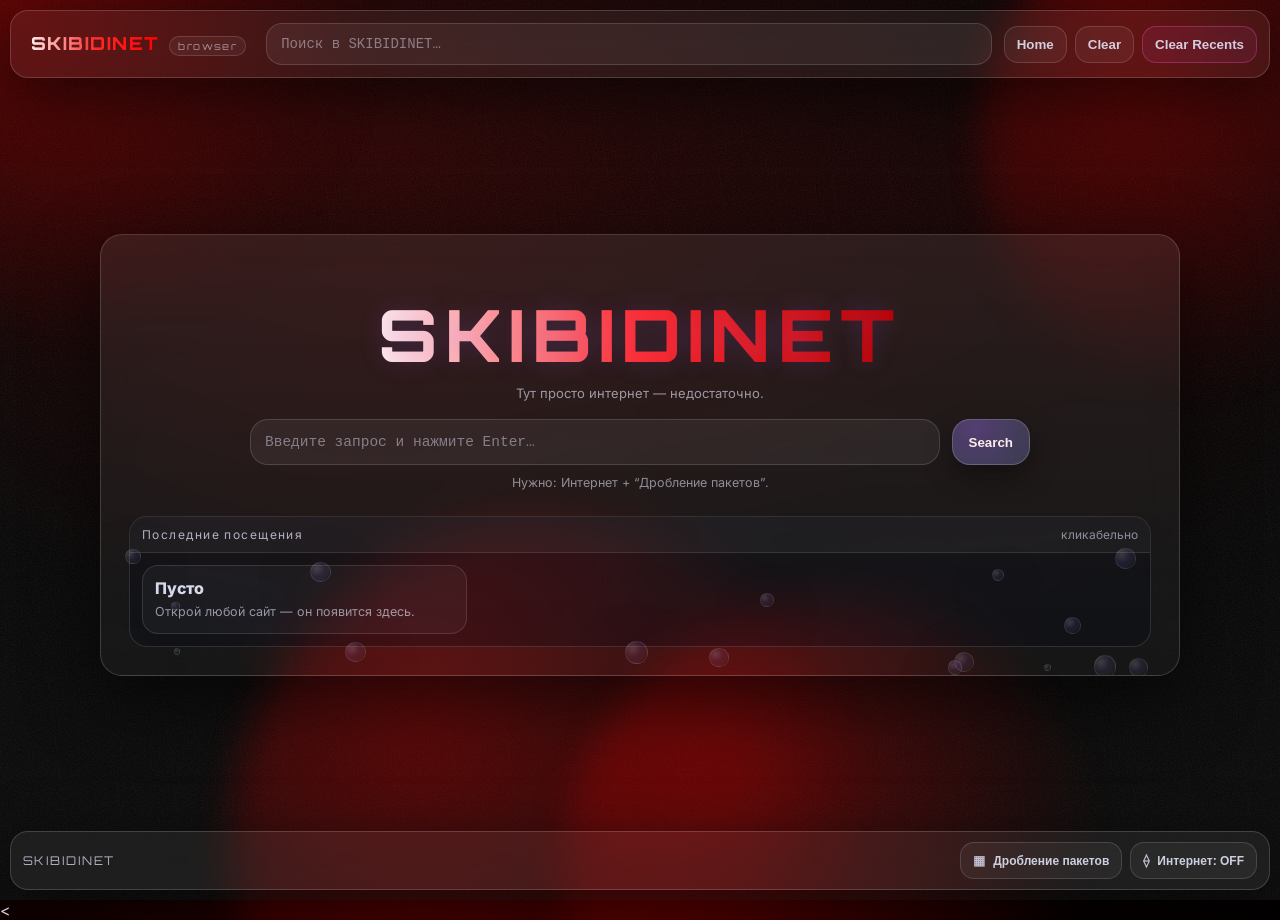
==== skibidinet.html @ ddcca053 "Add files via upload" ====
<!doctype html>
<html lang="ru">
<head>
  <meta charset="utf-8" />
  <meta name="viewport" content="width=device-width, initial-scale=1" />
  <title>SKIBIDINET</title>

  <link rel="preconnect" href="https://fonts.googleapis.com">
  <link rel="preconnect" href="https://fonts.gstatic.com" crossorigin>
  <link href="https://fonts.googleapis.com/css2?family=Orbitron:wght@600;700;800&family=Inter:wght@400;600;700&display=swap" rel="stylesheet">

  <link rel="stylesheet" href="styles.css">
</head>
<body class="theme-skib" data-app="skibidinet">
  <div class="bg" aria-hidden="true">
    <div class="noise"></div>
    <div class="grid"></div>
    <div class="blobs">
      <span class="blob b1"></span>
      <span class="blob b2"></span>
      <span class="blob b3"></span>
      <span class="blob b4"></span>
    </div>
  </div>

  <header class="topbarFixed" id="topbar">
    <button class="brand" id="brand" type="button" title="На главную">
      <span class="brandName">SKIBIDINET</span>
      <span class="brandSig">browser</span>
    </button>

    <form class="searchbar" id="searchForm" autocomplete="off">
      <input id="q" spellcheck="false" placeholder="Поиск в SKIBIDINET…" />
    </form>

    <div class="topActions">
      <button class="ghost" id="btnHome" type="button">Home</button>
      <button class="ghost" id="btnClear" type="button">Clear</button>
      <button class="ghost danger" id="btnClearRecents" type="button">Clear Recents</button>
    </div>
  </header>

  <main class="desktop">
    <section class="stage" id="tilt">
      <div class="card" id="app">
        <section class="home" id="home">
          <div class="homeHero">
            <div class="homeLogo">
              <div class="homeTitle">SKIBIDINET</div>
              <div class="homeSub">Тут просто интернет — недостаточно.</div>
            </div>

            <form class="homeSearch" id="homeSearchForm" autocomplete="off">
              <input id="qHome" spellcheck="false" placeholder="Введите запрос и нажмите Enter…" />
              <button class="btn" type="submit">Search</button>
            </form>

            <div class="homeMeta">
              Нужно: Интернет + “Дробление пакетов”.
            </div>
          </div>

          <div class="dock">
            <div class="dockHead">
              <div class="dockTitle">Последние посещения</div>
              <div class="dockHint">кликабельно</div>
            </div>
            <div class="dockGrid" id="recentGrid"></div>
          </div>
        </section>

        <section class="results" id="results" hidden>
          <div class="resultsHead">
            <div class="resultsTitle" id="resultsTitle">Результаты</div>
            <div class="resultsMeta" id="resultsMeta"></div>
          </div>

          <div id="special" class="special" hidden></div>

          <div class="errbox" id="errbox" hidden>
            <div class="errTitle">Ничего не найдено</div>
            <div class="errText" id="errtext"></div>
          </div>

          <div class="list" id="list"></div>
        </section>

        <div class="bubbles" id="bubbles" aria-hidden="true"></div>
      </div>
    </section>
  </main>

  <footer class="taskbar" id="taskbar">
    <div class="tbLeft">
      <div class="tbApp">SKIBIDINET</div>
    </div>

    <div class="tbRight">
      <button class="tbIcon" id="tbPackets" type="button" title="Дробление пакетов">
        <span class="tbGlyph">▦</span>
        <span class="tbText">Дробление пакетов</span>
      </button>

      <button class="tbIcon" id="tbNet" type="button" title="Интернет">
        <span class="tbGlyph">⟠</span>
        <span class="tbText" id="netStatusText">Интернет: OFF</span>
      </button>
    </div>
  </footer>

  <!-- INTERNET PANEL -->
  <section class="panel" id="netPanel" hidden>
    <div class="panelCard">
      <div class="panelHead">
        <div class="panelTitle">Интернет</div>
        <button class="xbtn" id="netClose" type="button">×</button>
      </div>

      <div class="panelBlock">
        <div class="label">Ручной ввод:</div>
        <div class="row">
          <input id="netManual" spellcheck="false" placeholder="Ввести код…" />
          <button class="mini" id="netManualBtn" type="button">Ввести</button>
        </div>
        <div class="tiny" id="netManualHint">SKIBIDINET любит “коды”, но пароль нужен в другом месте.</div>
      </div>

      <div class="panelBlock">
        <div class="label">Найденные сети</div>
        <button class="network" id="wifiNet" type="button">
          <div class="netName">WIFI-Pi33EMANIA</div>
          <div class="netMeta">защищено</div>
        </button>
      </div>

      <div class="panelBlock">
        <button class="mini danger" id="netDisconnect" type="button">Отключиться</button>
      </div>
    </div>
  </section>

  <!-- WIFI PASSWORD MODAL -->
  <<section class="flyout" id="wifiModal" hidden>
  <div class="flyCard">
    <div class="flyHead">
      <div class="flyTitle">WIFI-Pi33EMANIA</div>
      <button class="xbtn" id="wifiClose" type="button">×</button>
    </div>

    <div class="flyBody">
      <div class="label">Пароль:</div>
      <input id="wifiPass" type="password" placeholder="Введите пароль…" />

      <div class="row">
        <button class="btn" id="wifiConnect" type="button">Подключиться</button>
        <button class="ghost" id="wifiCancel" type="button">Отмена</button>
      </div>

      <div class="tiny" id="wifiMsg"></div>
    </div>
  </div>
</section>

  <!-- PACKETS MODAL -->
  <section class="flyout" id="pktModal" hidden>
  <div class="flyCard">
    <div class="flyHead">
      <div class="flyTitle">Дробление пакетов</div>
      <button class="xbtn" id="pktClose" type="button">×</button>
    </div>

    <div class="flyBody">
      <div class="label">Ключ доступа:</div>
      <input id="pktPass" type="password" placeholder="Введите пароль…" />

      <div class="row">
        <button class="btn" id="pktEnable" type="button">Включить</button>
        <button class="ghost" id="pktCancel" type="button">Отмена</button>
      </div>

      <div class="tiny" id="pktMsg"></div>
    </div>
  </div>
</section>

  <script src="skibidinet.js"></script>
  <script src="app.js" defer></script>
</body>
</html>
---- styles.css ----
:root{
  --bg0:#050614;
  --bg1:#070a1f;
  --ink:#e9ecff;
  --muted: rgba(233,236,255,.70);

  --violet:#9b6bff;
  --indigo:#5561ff;
  --cyan:#4fd7ff;
  --pink:#ff5fd6;

  --glass: rgba(255,255,255,.07);
  --stroke: rgba(255,255,255,.16);
  --shadow: rgba(0,0,0,.55);

  --blur: 18px;
  --radius: 22px;

  --mono: ui-monospace, SFMono-Regular, Menlo, Monaco, Consolas, "Liberation Mono", "Courier New", monospace;
  --ui: "Inter", system-ui, -apple-system, Segoe UI, Roboto, Arial, sans-serif;
  --brand: "Orbitron", var(--ui);
}

*{ box-sizing:border-box; }
html,body{ height:100%; }
body{
  margin:0;
  font-family:var(--ui);
  color:var(--ink);
  background: radial-gradient(1200px 900px at 30% 15%, #10124a 0%, transparent 55%),
              radial-gradient(900px 700px at 75% 25%, #2a0f3e 0%, transparent 55%),
              linear-gradient(180deg, var(--bg0), var(--bg1));
  overflow-x:hidden;
}

.bg{ position:fixed; inset:0; pointer-events:none; }
.noise{
  position:absolute; inset:0;
  background-image: url("data:image/svg+xml,%3Csvg xmlns='http://www.w3.org/2000/svg' width='240' height='240'%3E%3Cfilter id='n'%3E%3CfeTurbulence type='fractalNoise' baseFrequency='.8' numOctaves='3' stitchTiles='stitch'/%3E%3C/filter%3E%3Crect width='240' height='240' filter='url(%23n)' opacity='.28'/%3E%3C/svg%3E");
  mix-blend-mode: overlay;
  opacity:.35;
}
.grid{
  position:absolute; inset:-20%;
  background:
    linear-gradient(to right, rgba(255,255,255,.06) 1px, transparent 1px) 0 0/56px 56px,
    linear-gradient(to bottom, rgba(255,255,255,.05) 1px, transparent 1px) 0 0/56px 56px;
  transform: rotate(-7deg);
  opacity:.25;
}
.blobs .blob{
  position:absolute;
  width: 520px; height: 520px;
  filter: blur(18px);
  opacity:.42;
  border-radius: 999px;
  background: radial-gradient(circle at 30% 30%, rgba(79,215,255,.85), rgba(155,107,255,.18) 55%, transparent 72%);
}
.blobs .b1{ left:-140px; top:-170px; }
.blobs .b2{ right:-220px; top:-120px; background: radial-gradient(circle at 30% 30%, rgba(255,95,214,.75), rgba(85,97,255,.15) 55%, transparent 72%); }
.blobs .b3{ left: 18%; bottom:-260px; width:640px; height:640px; background: radial-gradient(circle at 30% 30%, rgba(155,107,255,.7), rgba(79,215,255,.12) 55%, transparent 72%); }
.blobs .b4{ right: 14%; bottom:-240px; width:540px; height:540px; background: radial-gradient(circle at 30% 30%, rgba(85,97,255,.7), rgba(255,95,214,.10) 55%, transparent 72%); }

.wrap{
  min-height:100%;
  display:grid;
  place-items:center;
  padding: 28px 16px 48px;
}

.stage{
  width:min(1080px, 96vw);
  transform-style: preserve-3d;
  will-change: transform;
}

.card{
  position:relative;
  padding: 18px;
  border-radius: var(--radius);
  background: linear-gradient(180deg, rgba(255,255,255,.08), rgba(255,255,255,.04));
  border: 1px solid var(--stroke);
  box-shadow: 0 24px 70px rgba(0,0,0,.55);
  backdrop-filter: blur(var(--blur));
  -webkit-backdrop-filter: blur(var(--blur));
  overflow:hidden;
}

/* TOPBAR */
.topbar{
  display:grid;
  grid-template-columns: auto 1fr auto;
  gap: 12px;
  align-items:center;
  padding: 10px 10px 12px;
  border-bottom: 1px solid rgba(255,255,255,.10);
}
.brand{
  display:flex;
  align-items:baseline;
  gap: 10px;
  background: transparent;
  border: 0;
  color: var(--ink);
  cursor:pointer;
  padding: 6px 8px;
  border-radius: 14px;
}
.brand:hover{ background: rgba(255,255,255,.05); }
.brandName{
  font-family: var(--brand);
  font-weight: 800;
  letter-spacing:.08em;
  font-size: 18px;
  background: linear-gradient(90deg, rgba(233,236,255,1), rgba(155,107,255,1), rgba(79,215,255,1));
  -webkit-background-clip:text;
  background-clip:text;
  color: transparent;
}
.brandSig{
  font-family: var(--brand);
  font-size: 10px;
  letter-spacing:.14em;
  color: rgba(233,236,255,.55);
  border: 1px solid rgba(255,255,255,.14);
  border-radius: 999px;
  padding: 3px 8px;
  background: rgba(255,255,255,.05);
}

.searchbar{
  position:relative;
}
.searchbar input{
  width:100%;
  padding: 12px 14px;
  border-radius: 16px;
  border: 1px solid rgba(255,255,255,.14);
  background: rgba(255,255,255,.06);
  color: var(--ink);
  outline: none;
  font-family: var(--mono);
  font-size: 14px;
}
.searchbar input::placeholder{ color: rgba(233,236,255,.45); }

.topActions{
  display:flex; gap: 8px; align-items:center;
}
.ghost{
  border: 1px solid rgba(255,255,255,.14);
  background: rgba(255,255,255,.05);
  color: rgba(233,236,255,.85);
  border-radius: 14px;
  padding: 10px 12px;
  cursor:pointer;
  font-weight:700;
}
.ghost:hover{ border-color: rgba(255,255,255,.24); }

/* HOME */
.home{ padding: 18px 10px 10px; }
.homeHero{
  padding: 18px 8px 8px;
}
.homeLogo{
  display:flex;
  flex-direction:column;
  gap: 6px;
  align-items:center;
  text-align:center;
}
.homeTitle{
  font-family: var(--brand);
  font-weight: 800;
  letter-spacing:.10em;
  font-size: clamp(44px, 6vw, 72px);
  background: linear-gradient(90deg, rgba(233,236,255,1), rgba(155,107,255,1), rgba(79,215,255,1));
  -webkit-background-clip:text;
  background-clip:text;
  color: transparent;
  text-shadow: 0 0 24px rgba(155,107,255,.18);
}
.homeSub{
  color: rgba(233,236,255,.60);
  font-size: 13px;
}
.homeSearch{
  margin: 18px auto 10px;
  display:flex;
  gap: 12px;
  width: min(780px, 100%);
}
.homeSearch input{
  flex: 1;
  padding: 14px 14px;
  border-radius: 18px;
  border: 1px solid rgba(255,255,255,.14);
  background: rgba(255,255,255,.06);
  color: var(--ink);
  outline: none;
  font-family: var(--mono);
  font-size: 14.5px;
}
.homeSearch input::placeholder{ color: rgba(233,236,255,.45); }

.btn{
  border: 1px solid rgba(255,255,255,.18);
  background: radial-gradient(120% 200% at 30% 20%, rgba(155,107,255,.35), rgba(79,215,255,.12)),
              rgba(255,255,255,.06);
  color: var(--ink);
  border-radius: 18px;
  padding: 14px 16px;
  font-weight: 800;
  cursor:pointer;
  transition: transform .12s ease, border-color .12s ease;
  box-shadow: 0 12px 28px rgba(0,0,0,.35);
}
.btn:hover{ transform: translateY(-1px); border-color: rgba(255,255,255,.26); }
.btn:active{ transform: translateY(0px) scale(.99); }

.homeMeta{
  margin-top: 10px;
  color: rgba(233,236,255,.55);
  font-size: 12.5px;
  text-align:center;
}
.homeMeta code{
  font-family: var(--mono);
  padding: 2px 6px;
  border-radius: 8px;
  background: rgba(255,255,255,.06);
  border: 1px solid rgba(255,255,255,.12);
}

/* Dock (recent) */
.dock{
  margin-top: 18px;
  border-radius: 18px;
  border: 1px solid rgba(255,255,255,.12);
  background: rgba(10, 11, 28, .28);
  overflow:hidden;
}
.dockHead{
  display:flex;
  justify-content:space-between;
  align-items:center;
  padding: 10px 12px;
  border-bottom: 1px solid rgba(255,255,255,.10);
  background: rgba(255,255,255,.04);
}
.dockTitle{
  font-family: var(--brand);
  letter-spacing:.12em;
  font-size: 12px;
  color: rgba(233,236,255,.72);
}
.dockHint{ color: rgba(233,236,255,.55); font-size: 12px; }
.dockGrid{
  display:grid;
  grid-template-columns: repeat(2, minmax(0, 1fr));
  gap: 10px;
  padding: 12px;
}
@media (min-width: 860px){
  .dockGrid{ grid-template-columns: repeat(3, minmax(0, 1fr)); }
}
.tile{
  display:flex;
  flex-direction:column;
  gap: 6px;
  padding: 12px;
  border-radius: 16px;
  border: 1px solid rgba(255,255,255,.12);
  background: rgba(255,255,255,.04);
  cursor:pointer;
  text-align:left;
}
.tile:hover{ border-color: rgba(255,255,255,.22); background: rgba(255,255,255,.06); }
.tileTitle{ font-weight:800; color: rgba(233,236,255,.92); }
.tileDesc{ font-size: 12.5px; color: rgba(233,236,255,.60); line-height: 1.35; }

/* RESULTS */
.results{
  padding: 14px 10px 12px;
}
.resultsHead{
  display:flex;
  justify-content:space-between;
  gap: 12px;
  align-items:baseline;
  padding: 6px 6px 12px;
}
.resultsTitle{
  font-family: var(--brand);
  letter-spacing:.12em;
  font-size: 12px;
  color: rgba(233,236,255,.70);
}
.resultsMeta{
  font-family: var(--mono);
  font-size: 12px;
  color: rgba(233,236,255,.55);
}

.list{
  display:flex;
  flex-direction:column;
  gap: 10px;
}
.item{
  display:block;
  text-decoration:none;
  padding: 14px 14px;
  border-radius: 18px;
  border: 1px solid rgba(255,255,255,.12);
  background: rgba(255,255,255,.04);
  transition: transform .12s ease, border-color .12s ease, background .12s ease;
}
.item:hover{
  transform: translateY(-1px);
  border-color: rgba(255,255,255,.22);
  background: rgba(255,255,255,.06);
}
.itemTitle{
  font-weight: 900;
  color: rgba(233,236,255,.95);
}
.itemUrl{
  margin-top: 4px;
  font-family: var(--mono);
  font-size: 12px;
  color: rgba(79,215,255,.78);
}
.itemDesc{
  margin-top: 8px;
  color: rgba(233,236,255,.65);
  font-size: 13px;
  line-height: 1.45;
}

.errbox{
  border-radius: 18px;
  border: 1px solid rgba(255,95,214,.22);
  background: rgba(255,95,214,.06);
  padding: 12px 14px;
  margin: 0 6px 12px;
}
.errTitle{ font-weight: 900; color: rgba(255,95,214,.92); }
.errText{ margin-top: 6px; color: rgba(233,236,255,.70); font-family: var(--mono); font-size: 13px; }

/* bubbles */
.bubbles{ position:absolute; inset:0; pointer-events:none; }
.bubble{
  position:absolute;
  border-radius:999px;
  background: radial-gradient(circle at 30% 30%, rgba(233,236,255,.18), rgba(155,107,255,.10) 45%, rgba(79,215,255,.06) 70%, transparent 75%);
  border: 1px solid rgba(255,255,255,.10);
  box-shadow: 0 16px 60px rgba(0,0,0,.35);
  animation: floatUp linear infinite;
}
@keyframes floatUp{
  from{ transform: translateY(0) translateX(0) scale(1); opacity:0; }
  10%{ opacity:.85; }
  to{ transform: translateY(-260px) translateX(20px) scale(1.05); opacity:0; }
}

.ghost.danger{
  border-color: rgba(255,95,214,.28);
  background: rgba(255,95,214,.08);
}
.ghost.danger:hover{
  border-color: rgba(255,95,214,.45);
}
.tile{
  position: relative;
}

.tileRemove{
  position: absolute;
  top: 6px;
  right: 6px;
  width: 22px;
  height: 22px;
  border-radius: 50%;
  border: 1px solid rgba(255,255,255,.18);
  background: rgba(0,0,0,.35);
  color: rgba(233,236,255,.9);
  font-size: 12px;
  line-height: 20px;
  text-align: center;
  cursor: pointer;
  opacity: .75;
  transition: .15s;
}

.tileRemove:hover{
  opacity: 1;
  border-color: rgba(255,95,214,.6);
  background: rgba(255,95,214,.18);
}

.special{
  display:flex;
  justify-content:center;
  padding: 20px;
}

.special img{
  max-width: 420px;
  border-radius: 18px;
  border: 1px solid rgba(255,255,255,.15);
  box-shadow: 0 20px 60px rgba(0,0,0,.6);
}

/* ===== SKIBIDINET THEME (black/red) ===== */
body.theme-skib{
  --bg0:#000000;
  --bg1:#090909;
  --ink:#ffecec;
  --muted: rgba(255,236,236,.68);

  --violet:#ff2a2a;
  --indigo:#b30000;
  --cyan:#ff4d4d;
  --pink:#ff0000;
}

body.theme-skib .grid{
  opacity:.18;
}

body.theme-skib .logo span,
body.theme-skib .homeTitle,
body.theme-skib .brandName{
  background: linear-gradient(90deg, rgba(255,236,236,1), rgba(255,42,42,1), rgba(179,0,0,1));
  -webkit-background-clip:text;
  background-clip:text;
  color: transparent;
}

body.theme-skib .itemUrl{
  color: rgba(255,77,77,.85);
}

/* ===== SKIBIDINET THEME ===== */

body.theme-skib{
  --bg0:#000000;
  --bg1:#080808;
  --ink:#ffecec;

  --violet:#ff2a2a;
  --indigo:#7a0000;
  --cyan:#ff4d4d;
  --pink:#ff0000;
}

/* сам фон */
body.theme-skib{
  background:
    radial-gradient(1200px 900px at 30% 15%, #2a0000 0%, transparent 55%),
    radial-gradient(900px 700px at 75% 25%, #120000 0%, transparent 55%),
    linear-gradient(180deg, #000000, #080808);
}

/* блобы становятся красными */
body.theme-skib .blob{
  background: radial-gradient(circle at 30% 30%, rgba(255,0,0,.7), rgba(120,0,0,.25) 60%, transparent 72%);
}

/* сетка темнее */
body.theme-skib .grid{
  opacity:.18;
}

/* ===== Layout: fixed topbar + taskbar ===== */
body{
  margin:0;
  font-family: "Inter", system-ui, -apple-system, Segoe UI, Roboto, Arial, sans-serif;
  color:#e9ecff;
  background: radial-gradient(1200px 900px at 30% 15%, #10124a 0%, transparent 55%),
              radial-gradient(900px 700px at 75% 25%, #2a0f3e 0%, transparent 55%),
              linear-gradient(180deg, #050614, #070a1f);
  overflow-x:hidden;
}

.desktop{
  min-height: 100vh;
  padding-top: 76px;  /* место под topbar */
  padding-bottom: 66px; /* место под taskbar */
  display:grid;
  place-items:center;
}

.topbarFixed{
  position: fixed;
  top: 10px;
  left: 10px;
  right: 10px;
  z-index: 50;

  display:grid;
  grid-template-columns: auto 1fr auto;
  gap: 12px;
  align-items:center;

  padding: 12px 12px;
  border-radius: 18px;
  border: 1px solid rgba(255,255,255,.16);
  background: rgba(255,255,255,.06);
  backdrop-filter: blur(16px);
  -webkit-backdrop-filter: blur(16px);
  box-shadow: 0 18px 60px rgba(0,0,0,.55);
}

/* brand/search/actions styles (если уже есть — они совместимы) */
.brand{
  display:flex;
  align-items:baseline;
  gap: 10px;
  background: transparent;
  border: 0;
  color: inherit;
  cursor:pointer;
  padding: 6px 8px;
  border-radius: 14px;
}
.brand:hover{ background: rgba(255,255,255,.05); }
.brandName{
  font-family: "Orbitron", "Inter", system-ui, sans-serif;
  font-weight: 800;
  letter-spacing:.08em;
  font-size: 18px;
  background: linear-gradient(90deg, rgba(233,236,255,1), rgba(155,107,255,1), rgba(79,215,255,1));
  -webkit-background-clip:text;
  background-clip:text;
  color: transparent;
}
.brandSig{
  font-family: "Orbitron", "Inter", system-ui, sans-serif;
  font-size: 10px;
  letter-spacing:.14em;
  color: rgba(233,236,255,.55);
  border: 1px solid rgba(255,255,255,.14);
  border-radius: 999px;
  padding: 3px 8px;
  background: rgba(255,255,255,.05);
}

.searchbar input{
  width:100%;
  padding: 12px 14px;
  border-radius: 16px;
  border: 1px solid rgba(255,255,255,.14);
  background: rgba(255,255,255,.06);
  color: inherit;
  outline:none;
  font-family: ui-monospace, SFMono-Regular, Menlo, Monaco, Consolas, "Liberation Mono","Courier New", monospace;
}

.topActions{ display:flex; gap: 8px; align-items:center; }
.ghost{
  border: 1px solid rgba(255,255,255,.14);
  background: rgba(255,255,255,.05);
  color: rgba(233,236,255,.85);
  border-radius: 14px;
  padding: 10px 12px;
  cursor:pointer;
  font-weight:700;
}
.ghost:hover{ border-color: rgba(255,255,255,.24); }
.ghost.danger{
  border-color: rgba(255,95,214,.28);
  background: rgba(255,95,214,.08);
}
.ghost.danger:hover{ border-color: rgba(255,95,214,.45); }

.taskbar{
  position: fixed;
  left: 10px;
  right: 10px;
  bottom: 10px;
  z-index: 50;

  display:flex;
  justify-content:space-between;
  align-items:center;

  padding: 10px 12px;
  border-radius: 18px;
  border: 1px solid rgba(255,255,255,.16);
  background: rgba(255,255,255,.06);
  backdrop-filter: blur(16px);
  -webkit-backdrop-filter: blur(16px);
  box-shadow: 0 18px 60px rgba(0,0,0,.55);
}

.tbLeft{ display:flex; gap:10px; align-items:center; }
.tbApp{
  font-family: "Orbitron", "Inter", system-ui, sans-serif;
  letter-spacing:.12em;
  font-size: 12px;
  color: rgba(233,236,255,.72);
}

.tbRight{ display:flex; gap: 8px; align-items:center; }
.tbIcon{
  display:flex;
  gap: 8px;
  align-items:center;
  border: 1px solid rgba(255,255,255,.14);
  background: rgba(255,255,255,.05);
  color: rgba(233,236,255,.85);
  border-radius: 14px;
  padding: 10px 12px;
  cursor:pointer;
  font-weight:800;
}
.tbIcon:hover{ border-color: rgba(255,255,255,.24); }
.tbGlyph{ opacity:.9; }
.tbText{ font-size: 12px; }

/* Panels */
.panel{
  position: fixed;
  right: 16px;
  bottom: 72px;
  z-index: 60;
}
.panelCard{
  width: min(360px, calc(100vw - 32px));
  border-radius: 18px;
  border: 1px solid rgba(255,255,255,.16);
  background: rgba(15, 16, 40, .55);
  backdrop-filter: blur(18px);
  -webkit-backdrop-filter: blur(18px);
  box-shadow: 0 20px 70px rgba(0,0,0,.6);
  overflow:hidden;
}
.panelHead{
  display:flex;
  justify-content:space-between;
  align-items:center;
  padding: 10px 12px;
  border-bottom: 1px solid rgba(255,255,255,.10);
  background: rgba(255,255,255,.04);
}
.panelTitle{
  font-family:"Orbitron","Inter",system-ui,sans-serif;
  letter-spacing:.12em;
  font-size: 12px;
  color: rgba(233,236,255,.72);
}
.xbtn{
  width: 28px;
  height: 28px;
  border-radius: 10px;
  border: 1px solid rgba(255,255,255,.14);
  background: rgba(255,255,255,.06);
  color: rgba(233,236,255,.9);
  cursor:pointer;
  font-size: 18px;
  line-height: 26px;
}
.panelBlock{ padding: 12px; }
.label{ font-weight:900; color: rgba(233,236,255,.82); font-size: 12px; margin-bottom: 8px; }
.row{ display:flex; gap: 10px; align-items:center; }
.row input{
  flex:1;
  padding: 10px 12px;
  border-radius: 14px;
  border: 1px solid rgba(255,255,255,.14);
  background: rgba(255,255,255,.06);
  color: inherit;
  outline:none;
  font-family: ui-monospace, SFMono-Regular, Menlo, Monaco, Consolas, "Liberation Mono","Courier New", monospace;
  font-size: 12.5px;
}
.mini{
  border: 1px solid rgba(255,255,255,.16);
  background: rgba(255,255,255,.06);
  color: rgba(233,236,255,.9);
  border-radius: 14px;
  padding: 10px 12px;
  cursor:pointer;
  font-weight:900;
}
.mini.danger{
  border-color: rgba(255,95,214,.28);
  background: rgba(255,95,214,.08);
}
.tiny{ margin-top: 8px; color: rgba(233,236,255,.55); font-size: 12px; }

.network{
  width:100%;
  text-align:left;
  border-radius: 16px;
  border: 1px solid rgba(255,255,255,.12);
  background: rgba(255,255,255,.04);
  padding: 12px;
  cursor:pointer;
}
.network:hover{ border-color: rgba(255,255,255,.22); background: rgba(255,255,255,.06); }
.netName{ font-weight: 950; }
.netMeta{ color: rgba(233,236,255,.55); font-size: 12px; margin-top: 4px; }

/* Modals */
.modal{
  position: fixed;
  inset: 0;
  z-index: 80;
  display:grid;
  place-items:center;
  background: rgba(0,0,0,.55);
}
.modalCard{
  width: min(420px, calc(100vw - 32px));
  border-radius: 18px;
  border: 1px solid rgba(255,255,255,.16);
  background: rgba(15, 16, 40, .72);
  backdrop-filter: blur(18px);
  -webkit-backdrop-filter: blur(18px);
  box-shadow: 0 20px 70px rgba(0,0,0,.7);
  overflow:hidden;
}
.modalHead{
  display:flex;
  justify-content:space-between;
  align-items:center;
  padding: 10px 12px;
  border-bottom: 1px solid rgba(255,255,255,.10);
  background: rgba(255,255,255,.04);
}
.modalTitle{
  font-family:"Orbitron","Inter",system-ui,sans-serif;
  letter-spacing:.12em;
  font-size: 12px;
  color: rgba(233,236,255,.72);
}
.modalBody{ padding: 12px; }
.modalBody input{
  width:100%;
  padding: 12px 12px;
  border-radius: 14px;
  border: 1px solid rgba(255,255,255,.14);
  background: rgba(255,255,255,.06);
  color: inherit;
  outline:none;
  font-family: ui-monospace, SFMono-Regular, Menlo, Monaco, Consolas, "Liberation Mono","Courier New", monospace;
  margin-bottom: 10px;
}

/* Special results */
.special{
  display:flex;
  justify-content:center;
  padding: 20px;
}
.special img{
  max-width: 420px;
  border-radius: 18px;
  border: 1px solid rgba(255,255,255,.15);
  box-shadow: 0 20px 60px rgba(0,0,0,.6);
}

/* ===== SKIBIDINET theme ===== */
body.theme-skib{
  background:
    radial-gradient(1200px 900px at 30% 15%, #2a0000 0%, transparent 55%),
    radial-gradient(900px 700px at 75% 25%, #120000 0%, transparent 55%),
    linear-gradient(180deg, #000000, #080808);
}
body.theme-skib .brandName{
  background: linear-gradient(90deg, rgba(255,236,236,1), rgba(255,42,42,1), rgba(255,0,0,1));
  -webkit-background-clip:text;
  background-clip:text;
  color: transparent;
}
body.theme-skib .blobs .blob{
  background: radial-gradient(circle at 30% 30%, rgba(255,0,0,.7), rgba(120,0,0,.25) 60%, transparent 72%);
  opacity:.46;
}

/* ===== Flyout (bottom-right) ===== */
.flyout{
  position: fixed;
  right: 16px;
  bottom: 84px; /* над taskbar */
  z-index: 90;
}

.flyCard{
  width: min(420px, calc(100vw - 32px));
  border-radius: 18px;
  border: 1px solid rgba(255,255,255,.16);
  background: rgba(15, 16, 40, .72);
  backdrop-filter: blur(18px);
  -webkit-backdrop-filter: blur(18px);
  box-shadow: 0 20px 70px rgba(0,0,0,.7);
  overflow:hidden;
}

.flyHead{
  display:flex;
  justify-content:space-between;
  align-items:center;
  padding: 10px 12px;
  border-bottom: 1px solid rgba(255,255,255,.10);
  background: rgba(255,255,255,.04);
}

.flyTitle{
  font-family:"Orbitron","Inter",system-ui,sans-serif;
  letter-spacing:.12em;
  font-size: 12px;
  color: rgba(233,236,255,.72);
}

.flyBody{ padding: 12px; }

.flyBody input{
  width:100%;
  padding: 12px 12px;
  border-radius: 14px;
  border: 1px solid rgba(255,255,255,.14);
  background: rgba(255,255,255,.06);
  color: inherit;
  outline:none;
  font-family: ui-monospace, SFMono-Regular, Menlo, Monaco, Consolas, "Liberation Mono","Courier New", monospace;
  margin-bottom: 10px;
}

[hidden]{ display:none !important; }

/* ===== Offline Dino Game ===== */
.offlineGame{
  margin-top: 14px;
  border-radius: 18px;
  border: 1px solid rgba(255,255,255,.14);
  background: rgba(255,255,255,.05);
  backdrop-filter: blur(14px);
  -webkit-backdrop-filter: blur(14px);
  overflow: hidden;
}

.offlineHead{
  display:flex;
  justify-content:space-between;
  gap: 12px;
  align-items:baseline;
  padding: 12px 14px;
  border-bottom: 1px solid rgba(255,255,255,.10);
}

.offlineTitle{
  font-weight: 900;
  letter-spacing: .02em;
  color: rgba(233,236,255,.92);
}

.offlineHint{
  font-size: 12px;
  color: rgba(233,236,255,.55);
}

#dinoCanvas{
  display:block;
  width: 100%;
  height: auto;
  background: rgba(0,0,0,.18);
}

.offlineFooter{
  display:flex;
  justify-content:space-between;
  align-items:center;
  padding: 10px 14px;
  border-top: 1px solid rgba(255,255,255,.10);
}

.offlineScore{
  font-family: ui-monospace, SFMono-Regular, Menlo, Monaco, Consolas, "Liberation Mono","Courier New", monospace;
  font-size: 12.5px;
  color: rgba(233,236,255,.75);
}

.wifiUnlock{
  padding: 10px 14px 0 14px;
  color: rgba(233,236,255,.86);
  font-size: 13px;
}

.wifiUnlock code{
  font-family: ui-monospace, SFMono-Regular, Menlo, Monaco, Consolas, "Liberation Mono","Courier New", monospace;
  padding: 2px 8px;
  border-radius: 10px;
  border: 1px solid rgba(255,255,255,.14);
  background: rgba(255,255,255,.06);
}
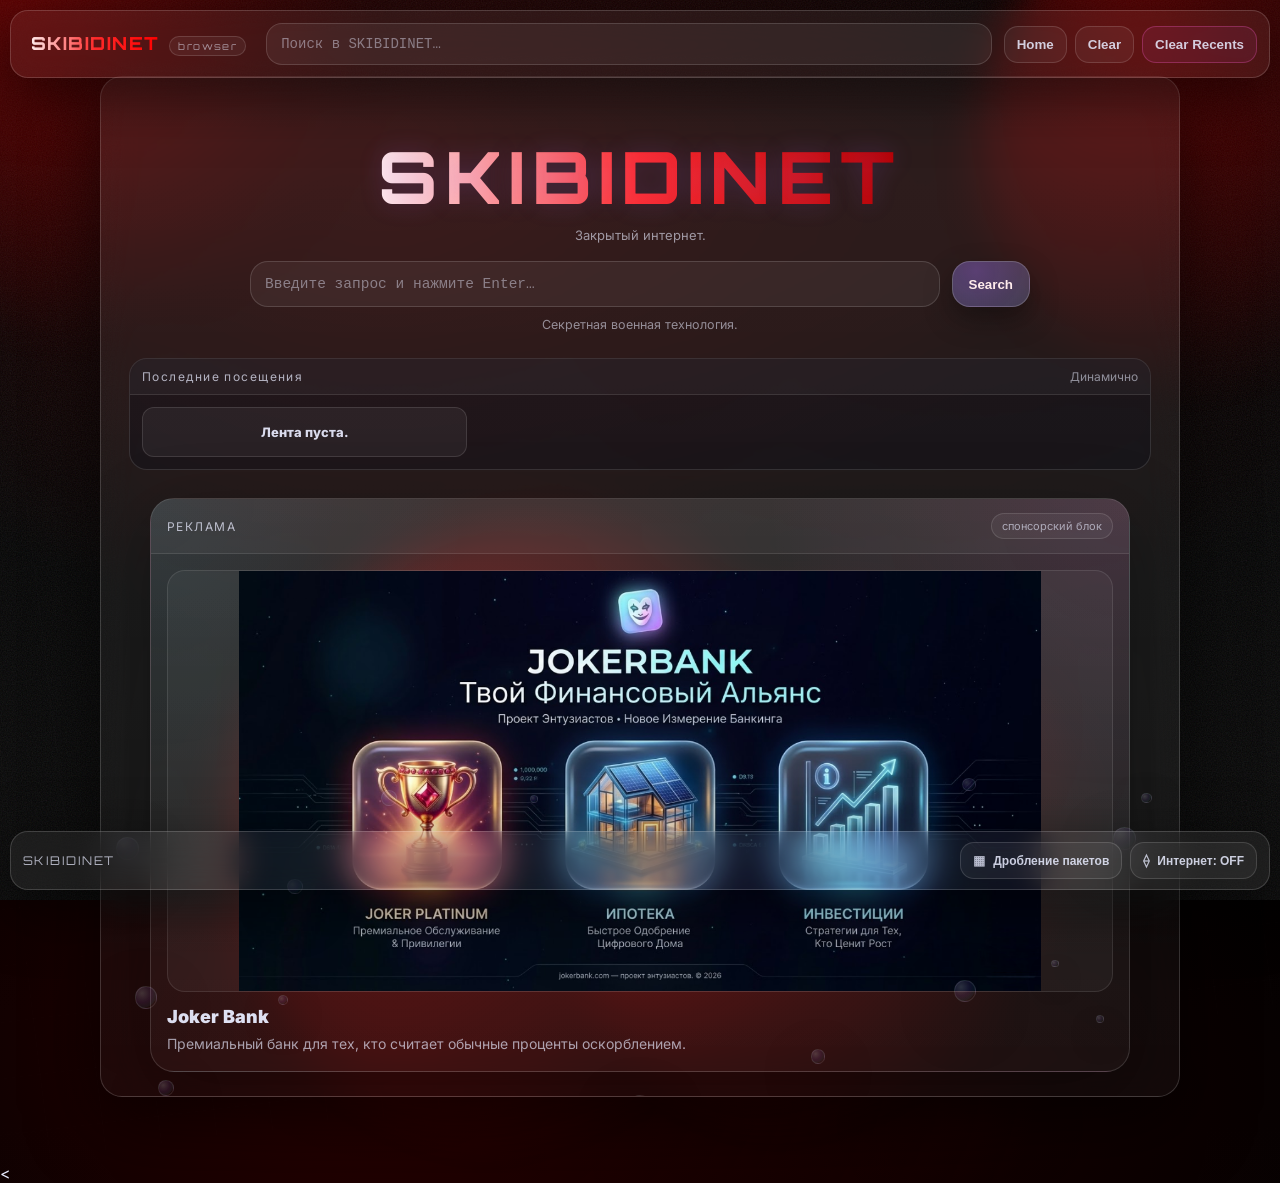
==== commit f783ff4f: "Add files via upload" ====
--- a/skibidinet.html
+++ b/skibidinet.html
@@ -47,7 +47,7 @@
           <div class="homeHero">
             <div class="homeLogo">
               <div class="homeTitle">SKIBIDINET</div>
-              <div class="homeSub">Тут просто интернет — недостаточно.</div>
+              <div class="homeSub">Закрытый интернет.</div>
             </div>
 
             <form class="homeSearch" id="homeSearchForm" autocomplete="off">
@@ -56,14 +56,14 @@
             </form>
 
             <div class="homeMeta">
-              Нужно: Интернет + “Дробление пакетов”.
+              Секретная военная технология.
             </div>
           </div>
 
           <div class="dock">
             <div class="dockHead">
               <div class="dockTitle">Последние посещения</div>
-              <div class="dockHint">кликабельно</div>
+              <div class="dockHint">Динамично</div>
             </div>
             <div class="dockGrid" id="recentGrid"></div>
           </div>
--- a/styles.css
+++ b/styles.css
@@ -266,15 +266,21 @@
   .dockGrid{ grid-template-columns: repeat(3, minmax(0, 1fr)); }
 }
 .tile{
-  display:flex;
-  flex-direction:column;
-  gap: 6px;
-  padding: 12px;
-  border-radius: 16px;
+  position: relative;
+  padding: 16px 10px;
+  border-radius: 12px;
   border: 1px solid rgba(255,255,255,.12);
-  background: rgba(255,255,255,.04);
+  background: rgba(255,255,255,.05);
   cursor:pointer;
-  text-align:left;
+  font-size: 13px;
+  display:flex;
+  align-items:center;
+  justify-content:center;
+  min-height: 28px;
+}
+
+.tileDesc{
+  display:none;
 }
 .tile:hover{ border-color: rgba(255,255,255,.22); background: rgba(255,255,255,.06); }
 .tileTitle{ font-weight:800; color: rgba(233,236,255,.92); }
@@ -897,4 +903,409 @@
   border-radius: 10px;
   border: 1px solid rgba(255,255,255,.14);
   background: rgba(255,255,255,.06);
-}+}
+
+.suggestBox{
+  margin-top: 14px;
+  font-size: 14px;
+  opacity: .9;
+}
+
+.suggestLink{
+  cursor: pointer;
+  font-weight: 700;
+  text-decoration: underline;
+}
+
+.extWindow{
+  position: fixed;
+  bottom: 60px;
+  right: 20px;
+  width: 260px;
+  background: rgba(20,20,30,.95);
+  border: 1px solid rgba(255,255,255,.15);
+  border-radius: 14px;
+  padding: 10px;
+  z-index: 999;
+}
+
+.extHead{
+  display:flex;
+  justify-content:space-between;
+  margin-bottom:8px;
+}
+
+.extItem{
+  padding:8px;
+  border-radius:10px;
+  margin-bottom:6px;
+  background:rgba(255,255,255,.05);
+}
+
+.extItem button{
+  float:right;
+}
+
+.theme-dark{
+  --bg:#000;
+  --text:#fff;
+  background:#000 !important;
+}
+
+.ext-compact .item{
+  padding:6px;
+  font-size:13px;
+}
+
+/* ===== COMPACT MODE ===== */
+
+body.ext-compact .topbarFixed{
+  padding: 6px 10px;
+}
+
+body.ext-compact .searchbar input{
+  height: 32px;
+  font-size: 13px;
+}
+
+body.ext-compact .homeTitle{
+  font-size: 26px;
+}
+
+body.ext-compact .item{
+  padding: 8px 10px;
+}
+
+body.ext-compact .itemTitle{
+  font-size: 14px;
+}
+
+body.ext-compact .itemDesc{
+  font-size: 12px;
+}
+
+body.ext-compact .dockGrid{
+  gap: 6px;
+}
+
+body.ext-compact .tile{
+  min-height: 50px;
+  padding: 8px 6px;
+}
+
+body.ext-compact .taskbar{
+  height: 44px;
+}
+
+body.ext-compact .tbIcon{
+  padding: 4px 6px;
+  font-size: 12px;
+}
+
+/* ===== Extensions window polish ===== */
+
+.extWindow{
+  position: fixed;
+  bottom: 72px;
+  right: 16px;
+  width: 320px;
+  padding: 12px;
+
+  border-radius: 18px;
+  border: 1px solid rgba(255,255,255,.14);
+  background: rgba(16,18,26,.78);
+  box-shadow: 0 18px 60px rgba(0,0,0,.45);
+  backdrop-filter: blur(16px);
+  -webkit-backdrop-filter: blur(16px);
+
+  z-index: 9999;
+}
+
+.extHead{
+  display: flex;
+  align-items: center;
+  justify-content: space-between;
+
+  padding: 6px 6px 10px;
+  font-weight: 800;
+  letter-spacing: .2px;
+}
+
+#extClose{
+  width: 34px;
+  height: 34px;
+  border-radius: 12px;
+  border: 1px solid rgba(255,255,255,.14);
+  background: rgba(255,255,255,.06);
+  color: inherit;
+  cursor: pointer;
+
+  display: grid;
+  place-items: center;
+  transition: transform .12s ease, background .12s ease, border-color .12s ease;
+}
+#extClose:hover{
+  transform: translateY(-1px);
+  background: rgba(255,255,255,.10);
+  border-color: rgba(255,255,255,.20);
+}
+#extClose:active{
+  transform: translateY(0px) scale(.98);
+}
+
+.extList{
+  display: flex;
+  flex-direction: column;
+  gap: 8px;
+}
+
+/* каждая строка расширения */
+.extItem{
+  display: flex;
+  align-items: center;
+  justify-content: space-between;
+
+  padding: 10px 10px 10px 12px;
+  border-radius: 14px;
+
+  border: 1px solid rgba(255,255,255,.10);
+  background: linear-gradient(
+    180deg,
+    rgba(255,255,255,.06),
+    rgba(255,255,255,.03)
+  );
+
+  transition: transform .12s ease, border-color .12s ease, background .12s ease;
+}
+
+.extItem:hover{
+  transform: translateY(-1px);
+  border-color: rgba(255,255,255,.18);
+  background: linear-gradient(
+    180deg,
+    rgba(255,255,255,.08),
+    rgba(255,255,255,.04)
+  );
+}
+
+/* название расширения */
+.extItem .extName{
+  font-weight: 700;
+  font-size: 14px;
+}
+
+/* кнопка включить/выключить — как тумблер */
+.extItem button{
+  min-width: 62px;
+  height: 30px;
+  padding: 0 12px;
+
+  border-radius: 999px;
+  border: 1px solid rgba(255,255,255,.14);
+  background: rgba(255,255,255,.06);
+  color: inherit;
+  cursor: pointer;
+
+  font-weight: 800;
+  font-size: 12px;
+  letter-spacing: .2px;
+
+  transition: transform .12s ease, background .12s ease, border-color .12s ease, filter .12s ease;
+}
+
+.extItem button:hover{
+  transform: translateY(-1px);
+  background: rgba(255,255,255,.10);
+  border-color: rgba(255,255,255,.22);
+}
+
+.extItem button:active{
+  transform: translateY(0px) scale(.98);
+}
+
+/* "Вкл" подсветим */
+.extItem button[data-state="on"]{
+  background: linear-gradient(180deg, rgba(120,120,255,.28), rgba(120,120,255,.14));
+  border-color: rgba(140,140,255,.35);
+  filter: drop-shadow(0 6px 18px rgba(110,110,255,.25));
+}
+
+/* "Выкл" чуть тусклее */
+.extItem button[data-state="off"]{
+  opacity: .9;
+}
+
+/* ===== COMPACT MODE (dense + clean) ===== */
+
+body.ext-compact{
+  /* чуть меньше “желе” */
+  --compact-radius: 14px;
+  --compact-gap: 8px;
+}
+
+/* Верхняя панель */
+body.ext-compact .topbarFixed{
+  padding: 8px 12px;
+  gap: 10px;
+  backdrop-filter: blur(10px);
+  -webkit-backdrop-filter: blur(10px);
+}
+
+/* Лого и подпись */
+body.ext-compact .brandName{ font-size: 16px; }
+body.ext-compact .brandSig{ font-size: 11px; opacity: .8; }
+
+/* Поиск */
+body.ext-compact .searchbar{
+  max-width: 520px;
+}
+body.ext-compact .searchbar input{
+  height: 34px;
+  font-size: 13px;
+  border-radius: 12px;
+  padding: 0 12px;
+}
+
+/* Кнопки сверху */
+body.ext-compact .topActions{
+  gap: 8px;
+}
+body.ext-compact .topActions .ghost{
+  padding: 6px 10px;
+  font-size: 12px;
+  border-radius: 12px;
+}
+
+/* Центральная карточка/контейнер — меньше воздуха */
+body.ext-compact .card{
+  border-radius: 18px;
+}
+
+/* HOME */
+body.ext-compact .homeHero{
+  padding: 18px 18px 14px;
+  gap: 10px;
+}
+body.ext-compact .homeTitle{
+  font-size: 30px;
+  letter-spacing: .4px;
+}
+body.ext-compact .homeSub{
+  font-size: 13px;
+  opacity: .85;
+}
+
+/* Поиск на главной */
+body.ext-compact .homeSearch{
+  gap: 8px;
+}
+body.ext-compact .homeSearch input{
+  height: 38px;
+  font-size: 13px;
+  border-radius: 14px;
+  padding: 0 14px;
+}
+body.ext-compact .homeSearch .btn{
+  height: 38px;
+  padding: 0 14px;
+  border-radius: 14px;
+  font-size: 13px;
+}
+
+/* Dock (последние посещения) */
+body.ext-compact .dock{
+  margin-top: 10px;
+}
+body.ext-compact .dockHead{
+  padding: 10px 14px 8px;
+}
+body.ext-compact .dockTitle{ font-size: 13px; }
+body.ext-compact .dockHint{ font-size: 11px; opacity: .7; }
+
+body.ext-compact .dockGrid{
+  padding: 10px 14px 14px;
+  gap: 6px;
+  grid-template-columns: repeat(auto-fill, minmax(88px, 1fr));
+}
+
+/* Плитки — компактные, но “премиум” */
+body.ext-compact .tile{
+  min-height: 56px;
+  padding: 10px 8px;
+  border-radius: 14px;
+  border: 1px solid rgba(255,255,255,.12);
+  background: linear-gradient(180deg, rgba(255,255,255,.06), rgba(255,255,255,.03));
+  box-shadow: 0 8px 22px rgba(0,0,0,.18);
+}
+body.ext-compact .tile:hover{
+  transform: translateY(-1px);
+  border-color: rgba(255,255,255,.18);
+}
+
+/* Название в плитке — по центру и аккуратно */
+body.ext-compact .tileTitle{
+  font-size: 12px;
+  font-weight: 800;
+  text-align: center;
+  line-height: 1.15;
+}
+
+/* Крестик меньше и не орёт */
+body.ext-compact .tileRemove{
+  width: 18px;
+  height: 18px;
+  border-radius: 8px;
+  opacity: .7;
+}
+body.ext-compact .tileRemove:hover{ opacity: 1; }
+
+/* RESULTS */
+body.ext-compact .resultsHead{
+  padding: 12px 16px 10px;
+}
+body.ext-compact .resultsTitle{ font-size: 14px; }
+body.ext-compact .resultsMeta{ font-size: 12px; opacity: .75; }
+
+body.ext-compact .list{
+  padding: 0 14px 14px;
+  gap: 8px;
+}
+
+/* Результаты — плотнее, но читабельнее */
+body.ext-compact .item{
+  padding: 10px 12px;
+  border-radius: 14px;
+  border: 1px solid rgba(255,255,255,.10);
+  background: linear-gradient(180deg, rgba(255,255,255,.06), rgba(255,255,255,.03));
+}
+body.ext-compact .itemTitle{
+  font-size: 14px;
+  font-weight: 800;
+}
+body.ext-compact .itemUrl{
+  font-size: 11px;
+  opacity: .75;
+}
+body.ext-compact .itemDesc{
+  font-size: 12px;
+  opacity: .85;
+}
+
+/* Ошибки/спец блоки */
+body.ext-compact .errbox{
+  margin: 10px 14px 0;
+  padding: 10px 12px;
+  border-radius: 14px;
+}
+
+/* Панель задач */
+body.ext-compact .taskbar{
+  height: 46px;
+  padding: 0 10px;
+}
+body.ext-compact .tbIcon{
+  padding: 6px 8px;
+  border-radius: 14px;
+}
+body.ext-compact .tbText{ font-size: 12px; }
+body.ext-compact .tbGlyph{ font-size: 13px; }
